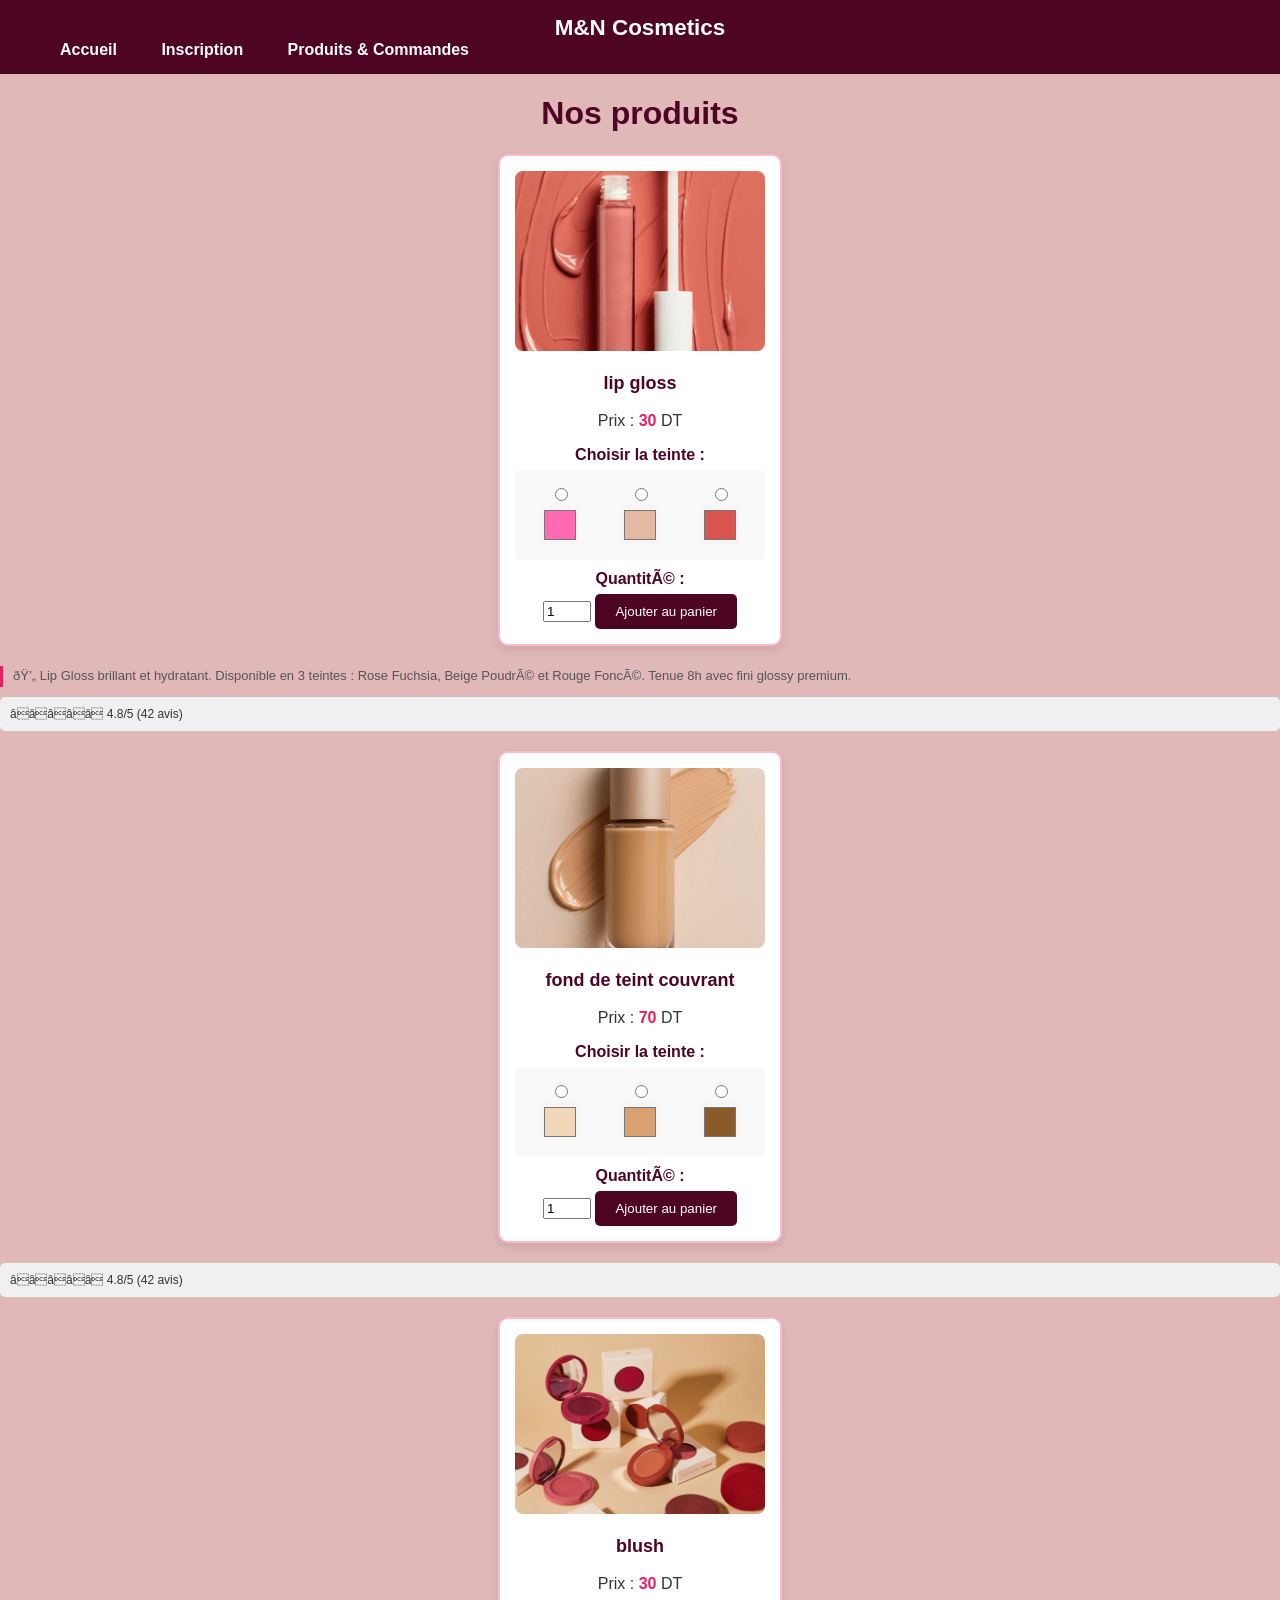
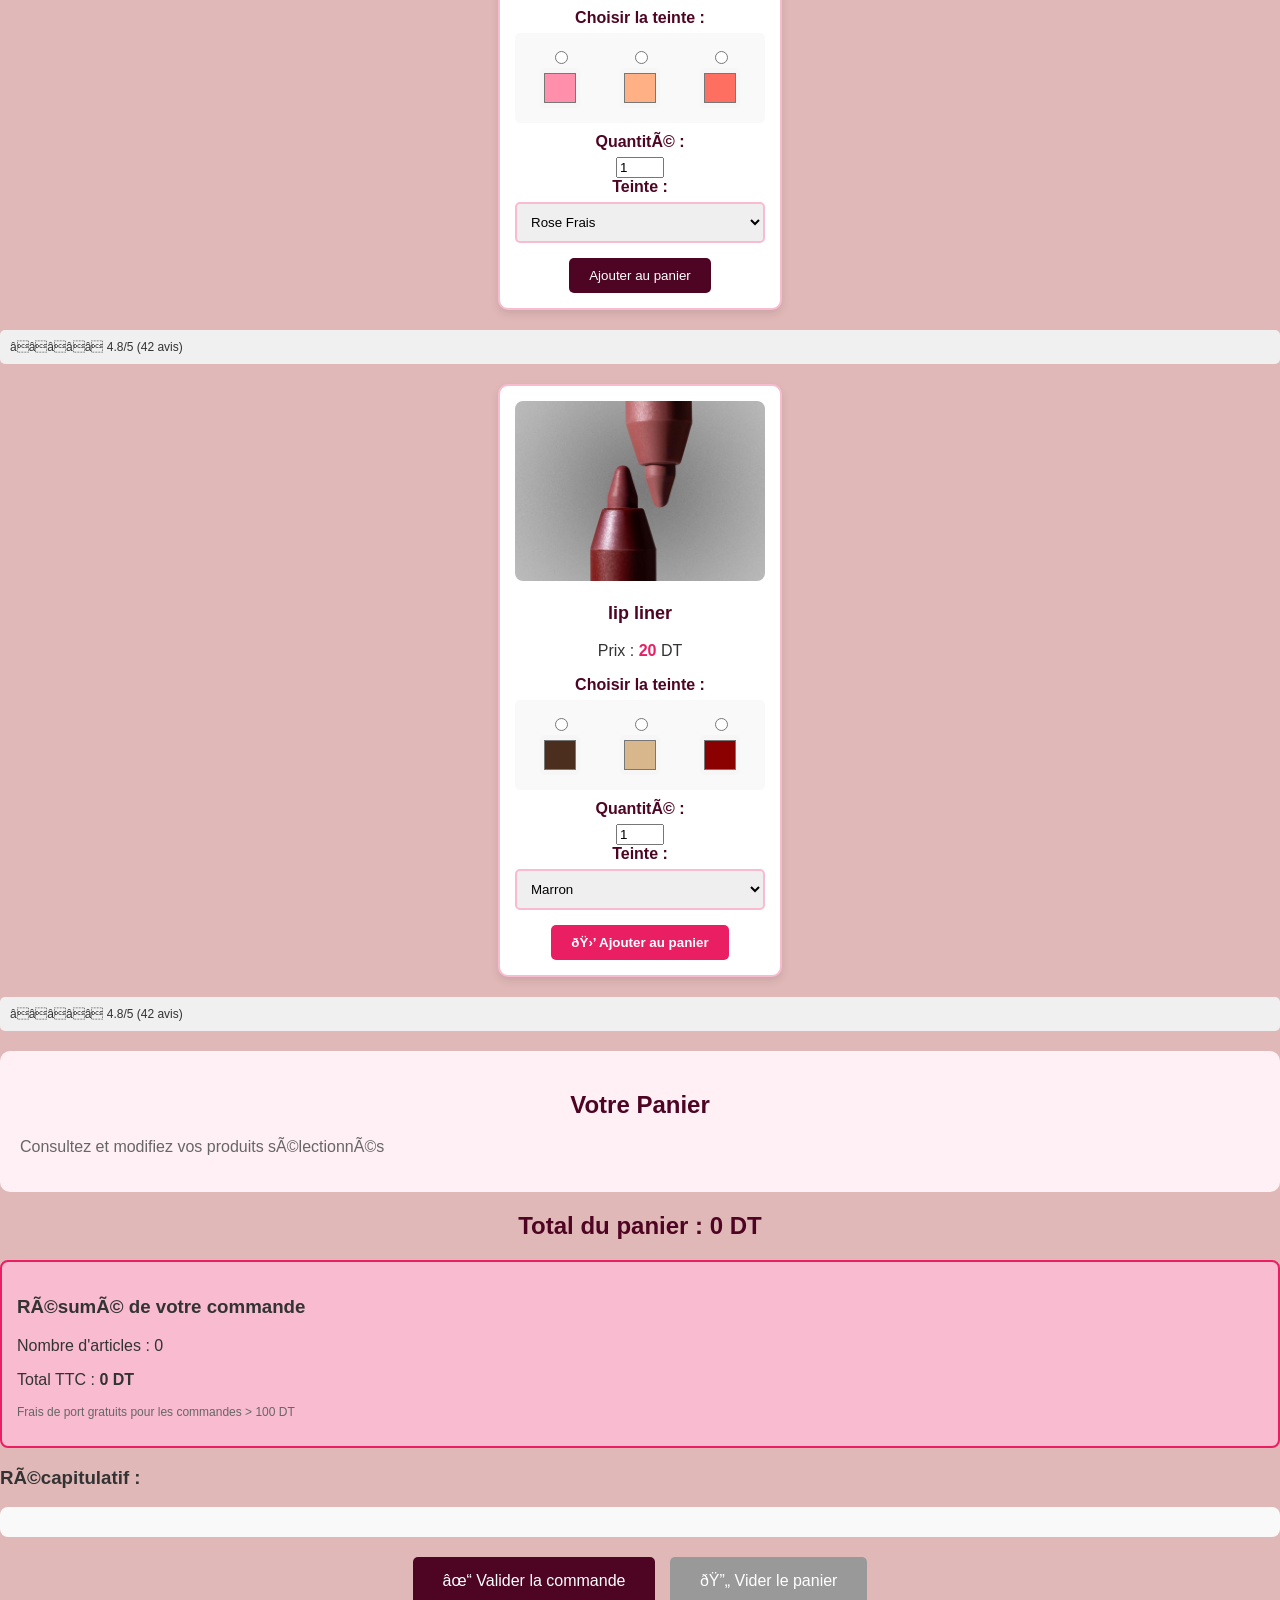
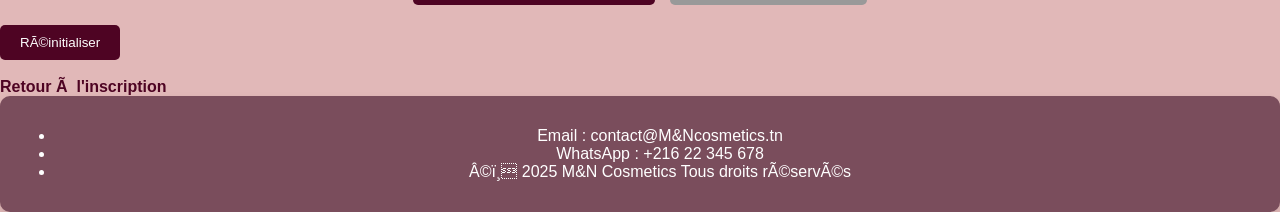
==== page2.html @ 594aba59 "feat: Ajouter Docker, CI/CD et corriger les chemins d'accès des assets - Ajouter Dockerfile et docke" ====
﻿<!DOCTYPE html>
<html lang="fr">
<head>
    <meta charset="UTF-8">
    <title>Commande</title>
    <link rel="stylesheet" href="css/page2.css">
    <script src="js/page.js"></script>
</head>
<body>

<header class="header">
    <h1 id="titrePage" onmouseover="changerCouleur('titrePage', 'purple')" onmouseout="changerCouleur('titrePage', 'black')">M&N Cosmetics</h1>

    <nav>
    <a href="page1.html" class="nav-link">Accueil</a>
    <a href="page2.html" class="nav-link"> Inscription</a>
    <a href="page3.html" class="nav-link"> Produits & Commandes</a>
</nav>
</header>

<h1>Nos produits</h1>

<!-- Produit 1 -->
<div class="produit" onmouseover="mettreFond(this, 'yellow')" onmouseout="mettreFond(this, 'white')">
    <img src="images/WhatsApp Image 2026-03-24 at 1.08.03 PM.jpeg" class="imgProduit">
    <p class="nom-produit">lip gloss</p>
    <p>Prix : <span class="prix-unitaire">30</span> DT</p>
    <label>Choisir la teinte :</label>
    <div class="choix-teintes">
        <label><input type="radio" name="teinte_gloss" class="teinte" value="#FF69B4"><input type="color" value="#FF69B4" disabled></label>
        <label><input type="radio" name="teinte_gloss" class="teinte" value="#E3B9A4"><input type="color" value="#E3B9A4" disabled></label>
        <label><input type="radio" name="teinte_gloss" class="teinte" value="#D9534F"><input type="color" value="#D9534F" disabled></label>
    </div>
    <label>QuantitÃ© :</label>
    <input type="number" class="qty" value="1" min="1" max="99" onkeydown="controleNombre(event)">
    <button onclick="ajouterAuPanier(this)">Ajouter au panier</button>
</div>
<p class="description-produit">
    ðŸ’„ Lip Gloss brillant et hydratant. Disponible en 3 teintes : Rose Fuchsia, Beige PoudrÃ© et Rouge FoncÃ©. 
    Tenue 8h avec fini glossy premium.
</p>
<div style="background-color: #f0f0f0; padding: 10px; border-radius: 5px; margin-top: 10px; font-size: 12px;">
    â­â­â­â­â­ 4.8/5 (42 avis)
</div>

<!-- Produit 2 -->
<div class="produit" onmouseover="mettreFond(this, 'yellow')" onmouseout="mettreFond(this, 'white')">
    <img src="images/WhatsApp Image 2026-03-24 at 1.08.03 PM5.jpeg" class="imgProduit">
    <p class="nom-produit">fond de teint couvrant</p>
    <p>Prix : <span class="prix-unitaire">70</span> DT</p>
    <label>Choisir la teinte :</label>
    <div class="choix-teintes">
        <label><input type="radio" name="teinte_fdt" class="teinte" value="#F3D7B9"><input type="color" value="#F3D7B9" disabled></label>
        <label><input type="radio" name="teinte_fdt" class="teinte" value="#D9A171"><input type="color" value="#D9A171" disabled></label>
        <label><input type="radio" name="teinte_fdt" class="teinte" value="#8B5A2B"><input type="color" value="#8B5A2B" disabled></label>
    </div>
    <label>QuantitÃ© :</label>
    <input type="number" class="qty" value="1" min="1" max="99" onkeydown="controleNombre(event)">
    <button onclick="ajouterAuPanier(this)">Ajouter au panier</button>
</div>
<div style="background-color: #f0f0f0; padding: 10px; border-radius: 5px; margin-top: 10px; font-size: 12px;">
    â­â­â­â­â­ 4.8/5 (42 avis)
</div>

<!-- Produit 3 -->
<div class="produit" onmouseover="mettreFond(this, 'Beige')" onmouseout="mettreFond(this, 'white')">
    <img src="images/WhatsApp Image 2026-03-24 at 12.44.00 PM (3).jpeg" class="imgProduit">
    <p class="nom-produit">blush</p>
    <p>Prix : <span class="prix-unitaire">30</span> DT</p>
    <label>Choisir la teinte :</label>
    <div class="choix-teintes">
        <label><input type="radio" name="teinte_blush" class="teinte" value="#FF8FAB"><input type="color" value="#FF8FAB" disabled></label>
        <label><input type="radio" name="teinte_blush" class="teinte" value="#FFB085"><input type="color" value="#FFB085" disabled></label>
        <label><input type="radio" name="teinte_blush" class="teinte" value="#FF6F61"><input type="color" value="#FF6F61" disabled></label>
    </div>
    <label>QuantitÃ© :</label>
    <input type="number" class="qty" value="1" min="1" max="99" onkeydown="controleNombre(event)">
    <label>Teinte :</label>
    <select class="teinte" onselect="changerTexte(this)">
        <option value="Rose Frais">Rose Frais</option>
        <option value="PÃªche">PÃªche</option>
        <option value="Corail">Corail</option>
    </select>
    <button onclick="ajouterAuPanier(this)">Ajouter au panier</button>
</div>
<div style="background-color: #f0f0f0; padding: 10px; border-radius: 5px; margin-top: 10px; font-size: 12px;">
    â­â­â­â­â­ 4.8/5 (42 avis)
</div>

<!-- Produit 4 -->
<div class="produit" onmouseover="mettreFond(this, 'Beige')" onmouseout="mettreFond(this, 'white')">
    <img src="images/WhatsApp Image 2026-03-24 at 1.08.04 PM.jpeg" class="imgProduit">
    <p class="nom-produit">lip liner</p>
    <p>Prix : <span class="prix-unitaire">20</span> DT</p>
    <label>Choisir la teinte :</label>
    <div class="choix-teintes">
        <label><input type="radio" name="teinte_liner" class="teinte" value="#4B2E1E"><input type="color" value="#4B2E1E" disabled></label>
        <label><input type="radio" name="teinte_liner" class="teinte" value="#D9B78C"><input type="color" value="#D9B78C" disabled></label>
        <label><input type="radio" name="teinte_liner" class="teinte" value="#8B0000"><input type="color" value="#8B0000" disabled></label>
    </div>
    <label>QuantitÃ© :</label>
    <input type="number" class="qty" value="1" min="1" max="99" onkeydown="controleNombre(event)">
    <label>Teinte :</label>
    <select class="teinte" onselect="changerTexte(this)">
        <option value="Marron">Marron</option>
        <option value="Beige">Beige</option>
        <option value="Rouge FoncÃ©">Rouge FoncÃ©</option>
    </select>
    <button onclick="ajouterAuPanier(this)" 
        style="background-color: #e91e63; color: white; padding: 10px 20px; 
               border: none; border-radius: 5px; cursor: pointer; font-weight: bold;
               transition: all 0.3s ease;">
    ðŸ›’ Ajouter au panier
</button>
</div>
<div style="background-color: #f0f0f0; padding: 10px; border-radius: 5px; margin-top: 10px; font-size: 12px;">
    â­â­â­â­â­ 4.8/5 (42 avis)
</div>

<!-- RÃ‰CAP PANIER -->
 <div style="background-color: #fff0f6; padding: 20px; border-radius: 10px; margin: 20px 0;">
    <h2 style="color: #4e0423;"> Votre Panier</h2>
    <p style="color: #666;">Consultez et modifiez vos produits sÃ©lectionnÃ©s</p>
</div>
<h2>Total du panier : <span id="total-general">0 DT</span></h2>
<div id="resume-panier" style="background-color: #f8bbd0; padding: 15px; border-radius: 8px; margin: 15px 0;">
    <h3>RÃ©sumÃ© de votre commande</h3>
    <p>Nombre d'articles : <span id="nombre-articles">0</span></p>
    <p>Total TTC : <strong id="total-ttc">0 DT</strong></p>
    <p style="color: #666; font-size: 12px;">Frais de port gratuits pour les commandes > 100 DT</p>
</div>

<h3>RÃ©capitulatif :</h3>
<div id="listeCommandes"></div>

<!-- Boutons -->
<div style="text-align: center; margin: 20px 0;">
    <button onclick="validerCommande()" style="background-color: #4e0423; color: white; padding: 15px 30px; font-size: 16px; border-radius: 5px; cursor: pointer; margin-right: 10px;">
        âœ“ Valider la commande
    </button>
    <button onclick="resetPanier()" style="background-color: #999; color: white; padding: 15px 30px; font-size: 16px; border-radius: 5px; cursor: pointer;">
        ðŸ”„ Vider le panier
    </button>
</div>
<button onclick="resetPanier()">RÃ©initialiser</button>

<br><br>
<a href="page2.html">Retour Ã  l'inscription</a>

<footer>
    <ul>
        <li>Email : contact@M&Ncosmetics.tn</li>
        <li>WhatsApp : +216 22 345 678</li>
        <li>Â©ï¸ 2025 M&N Cosmetics Tous droits rÃ©servÃ©s</li>
    </ul>
</footer>

</body>
</html>
---- css/page2.css ----
/* --- STYLE GLOBAL (valable pour toutes les pages) --- */

 .header {
    background-color: #4e0423;
    color: white;
    padding: 15px 30px;
}

.header h1 {
    margin: 0;
    font-size: 1.4em;
    color: #fff;
}

.header nav a {
    color: white;
    text-decoration: none;
    margin-left: 20px;
    padding: 5px 10px;
    border-radius: 4px;
}

.header nav a:hover {
    background-color: #e7b7ca;
}   


body {
    font-family: Arial, sans-serif;
    background-color: #e1b8b8; /* rose clair */
    margin: 0;
    padding: 0;
    color: #333;
}

/* Conteneur central (optionnel) */
.container {
    max-width: 900px;
    margin: 30px auto;
    background: #fff;
    padding: 25px;
    border-radius: 10px;
    box-shadow: 0 4px 8px rgba(0,0,0,0.15);
}

/* --- TITRES --- */
h1, h2 {
    text-align: center;
    color: #4e0423; /* bordeaux */
}

/* --- FORMULAIRE D’INSCRIPTION --- */

form {
    background: #fff;
    padding: 20px;
    border: 2px solid #f8bbd0;
    border-radius: 10px;
    margin-top: 20px;
}
form h2 {
    color: #4e0423;
    text-align: center;
    margin-bottom: 20px;
    border-bottom: 2px solid #e91e63;
    padding-bottom: 10px;
}

form label {
    color: #4e0423;
    font-weight: bold;
}

input[type="text"],
input[type="email"],
input[type="password"],
input[type="date"],
select {
    border: 2px solid #f8bbd0;
    border-radius: 5px;
    padding: 10px;
    margin-bottom: 15px;
    width: 100%;
}

input:focus {
    outline: none;
    border-color: #e91e63;
    box-shadow: 0 0 5px rgba(233, 30, 99, 0.3);
}
label {
    font-weight: bold;
    display: block;
    margin-bottom: 6px;
    color: #4e0423;
}

input[type="text"] {
    width: 100%;
    padding: 10px;
    border: 1px solid #f8bbd0;
    border-radius: 5px;
    margin-bottom: 15px;
    font-size: 14px;
}

button {
    padding: 10px 20px;
    background-color: #4e0423;
    color: white;
    border: none;
    border-radius: 5px;
    cursor: pointer;
}

button:hover {
    background-color: #7c0654;
}

/* --- LIEN ENTRE PAGES --- */

a {
    color: #4e0423;
    font-weight: bold;
    text-decoration: none;
}

a:hover {
    text-decoration: underline;
}

/* --- PAGE COMMANDE (produits) --- */

.produit {
    width: 250px;
    background: #fff;
    border: 2px solid #f8bbd0;
    padding: 15px;
    border-radius: 10px;
    margin: 20px auto;
    text-align: center;
    box-shadow: 0 4px 8px rgba(0,0,0,0.1);
}

.imgProduit {
    width: 100%;
    height: 180px;
    object-fit: cover; /* coupe l’image proprement */
    border-radius: 8px;
}

/* --- TOTAL PANIER --- */
#total {
    color: #4e0423;
    font-weight: bold;
}

/* --- FOOTER OPTIONNEL --- */

footer {
  background-color: #7a4d5c;   /* rose glamour */
  color: white;
  text-align: center;
  padding: 15px;
  border-radius: 10px;         /* coins arrondis comme les autres sections */
  box-shadow: 0 4px 8px rgba(0,0,0,0.1); /* petite ombre */

}

footer p {
  margin: 5px 0;               /* espace entre les lignes */
  font-size: 16px;
}

.choix-teintes {
    display: flex;
    justify-content: center;
    gap: 10px;
    margin-bottom: 10px;
}

.choix-teintes input[type="color"] {
    width: 40px;
    height: 40px;
    border-radius: 5px;
    border: none;
    cursor: default;
}


.produit {
    transition: all 0.3s ease;
}

.produit:hover {
    transform: translateY(-5px);
    box-shadow: 0 8px 16px rgba(0, 0, 0, 0.2);
}

.description-produit {
    font-size: 13px;
    color: #555;
    line-height: 1.6;
    margin: 10px 0;
    border-left: 3px solid #e91e63;
    padding-left: 10px;
}

.nom-produit {
    font-size: 18px;
    font-weight: bold;
    color: #4e0423;
}

.prix-unitaire {
    color: #e91e63;
    font-weight: bold;
    font-size: 16px;
}
button:hover {
    opacity: 0.9;
    transform: scale(1.05);
}

button:active {
    transform: scale(0.98);
}

.choix-teintes {
    background-color: #f9f9f9;
    padding: 10px;
    border-radius: 5px;
}

.choix-teintes label {
    display: inline-block;
    margin: 5px;
    cursor: pointer;
}

#resume-panier {
    border: 2px solid #e91e63;
    transition: all 0.3s ease;
}

#resume-panier:hover {
    box-shadow: 0 4px 8px rgba(233, 30, 99, 0.3);
    transform: translateY(-2px);
}

#listeCommandes {
    background-color: #f9f9f9;
    padding: 15px;
    border-radius: 8px;
    margin: 15px 0;
}

#listeCommandes p {
    background-color: white;
    padding: 10px;
    border-left: 4px solid #e91e63;
    margin: 10px 0;
    border-radius: 4px;

}
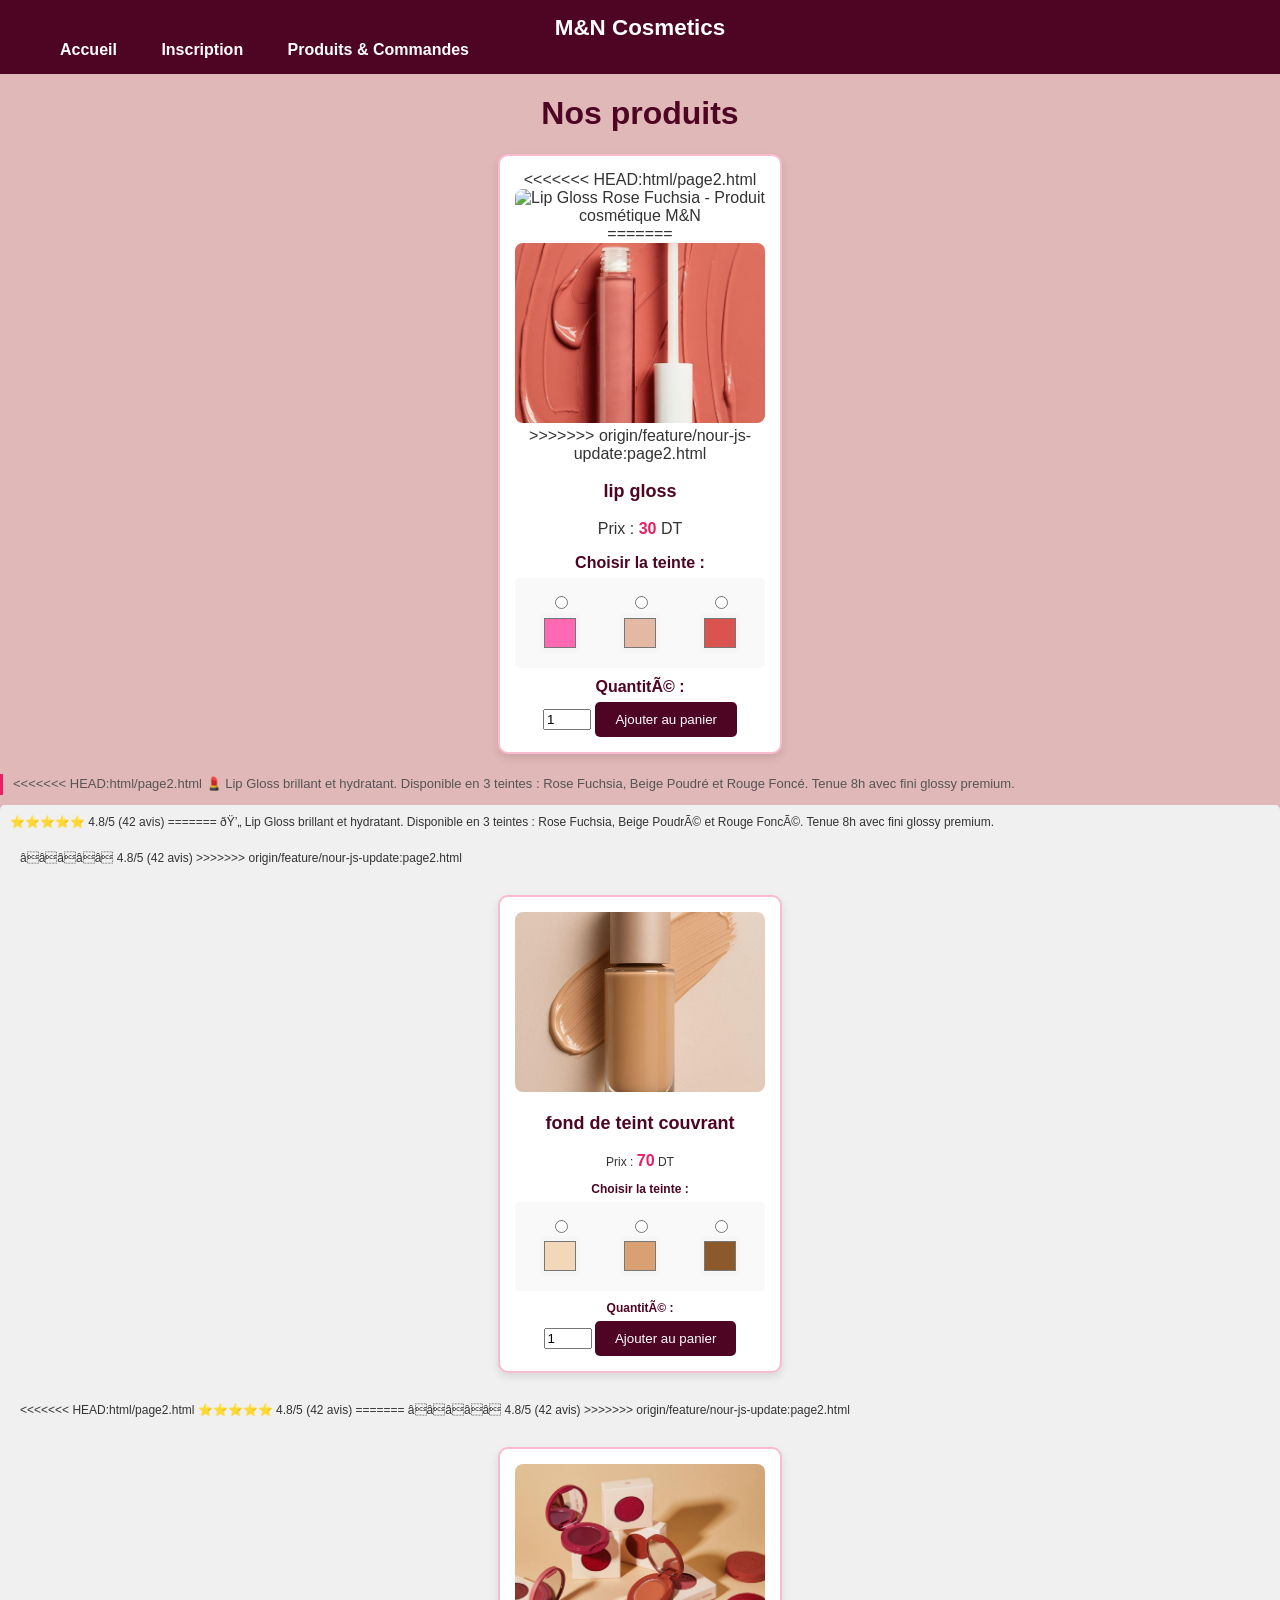
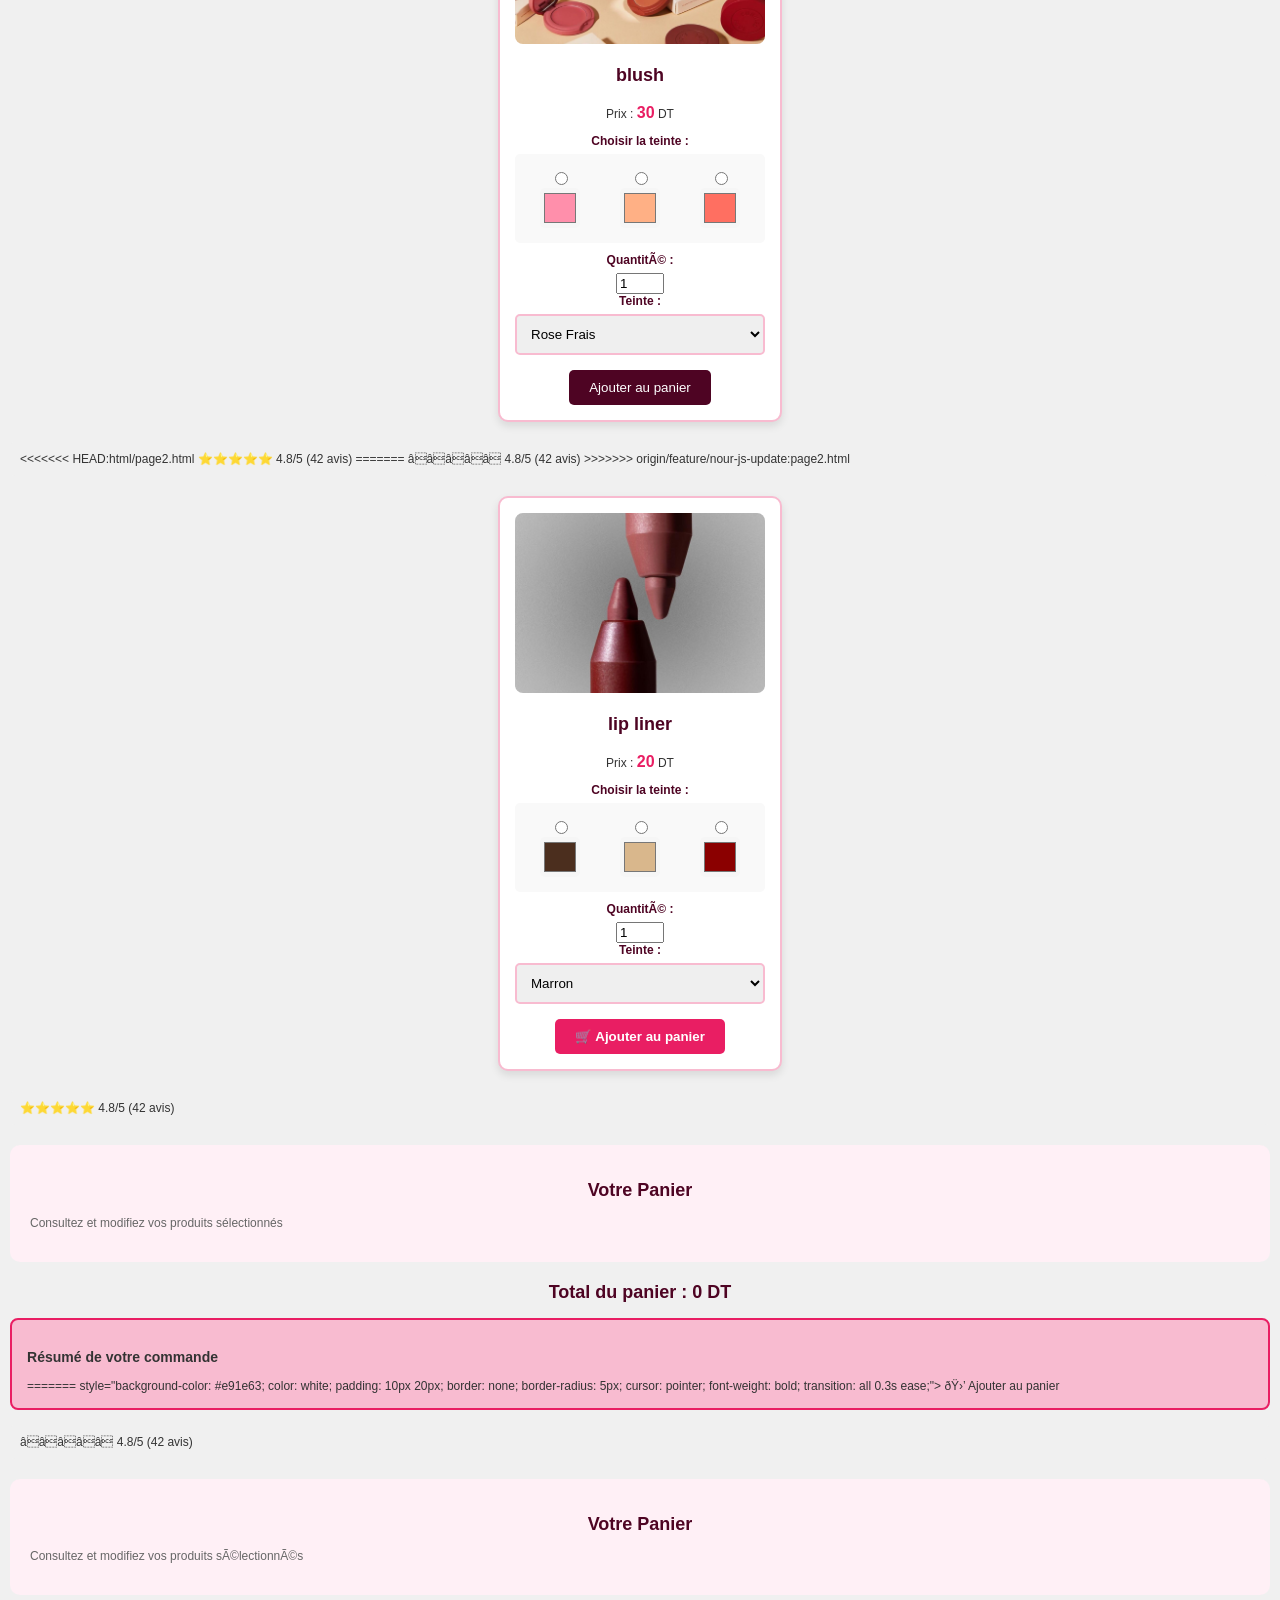
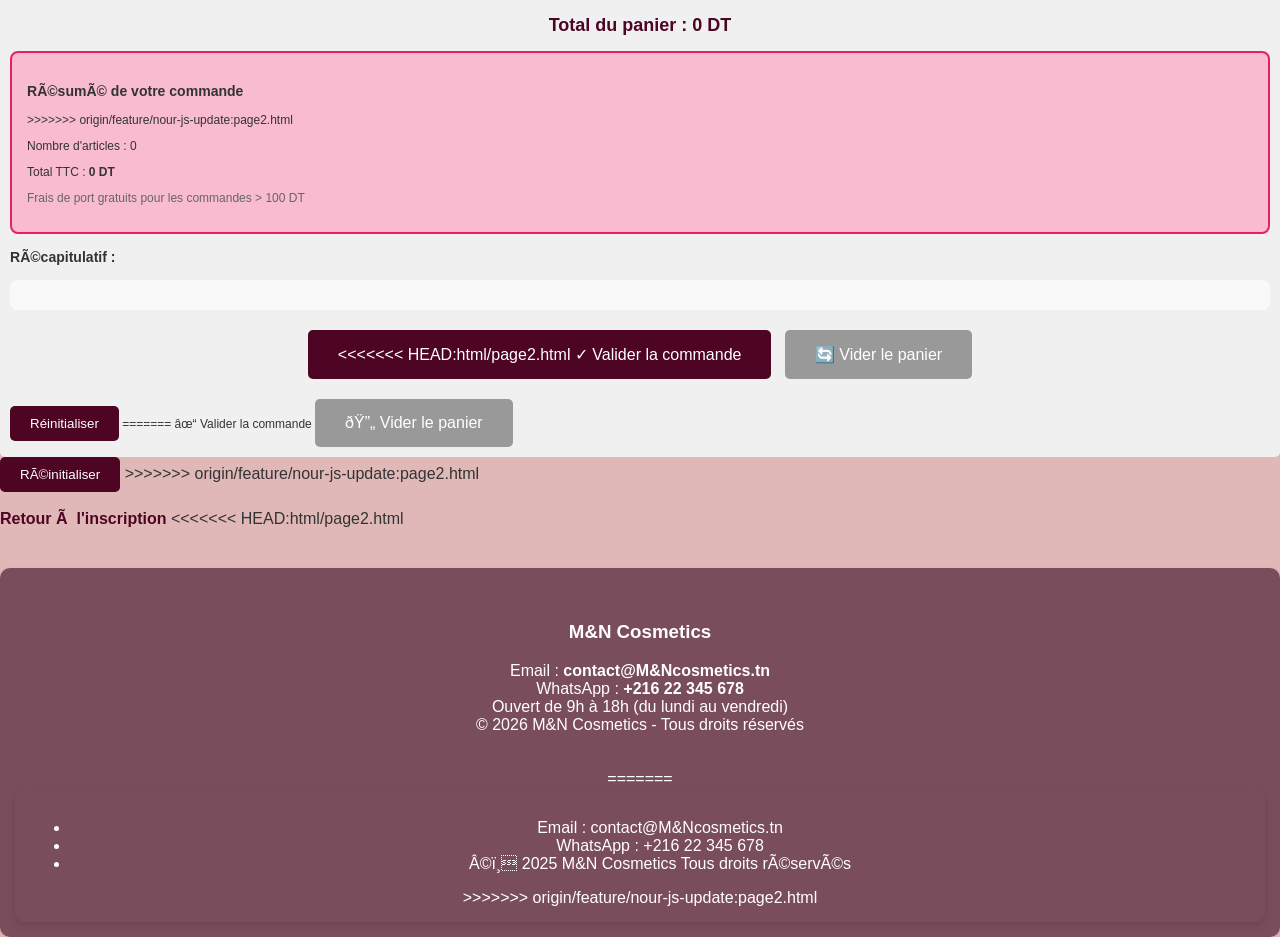
==== commit 2f7aa003: "merge: Résoudre conflits - prendre version feature/nour-js-update (Docker + CI/CD)" ====
--- a/page2.html
+++ b/page2.html
@@ -22,7 +22,13 @@
 
 <!-- Produit 1 -->
 <div class="produit" onmouseover="mettreFond(this, 'yellow')" onmouseout="mettreFond(this, 'white')">
+<<<<<<< HEAD:html/page2.html
+    <img src="../images/produit.jpeg" 
+     alt="Lip Gloss Rose Fuchsia - Produit cosmétique M&N"
+     style="width: 200px;" class="imgProduit">
+=======
     <img src="images/WhatsApp Image 2026-03-24 at 1.08.03 PM.jpeg" class="imgProduit">
+>>>>>>> origin/feature/nour-js-update:page2.html
     <p class="nom-produit">lip gloss</p>
     <p>Prix : <span class="prix-unitaire">30</span> DT</p>
     <label>Choisir la teinte :</label>
@@ -36,11 +42,19 @@
     <button onclick="ajouterAuPanier(this)">Ajouter au panier</button>
 </div>
 <p class="description-produit">
+<<<<<<< HEAD:html/page2.html
+    💄 Lip Gloss brillant et hydratant. Disponible en 3 teintes : Rose Fuchsia, Beige Poudré et Rouge Foncé. 
+    Tenue 8h avec fini glossy premium.
+</p>
+<div style="background-color: #f0f0f0; padding: 10px; border-radius: 5px; margin-top: 10px; font-size: 12px;">
+    ⭐⭐⭐⭐⭐ 4.8/5 (42 avis)
+=======
     ðŸ’„ Lip Gloss brillant et hydratant. Disponible en 3 teintes : Rose Fuchsia, Beige PoudrÃ© et Rouge FoncÃ©. 
     Tenue 8h avec fini glossy premium.
 </p>
 <div style="background-color: #f0f0f0; padding: 10px; border-radius: 5px; margin-top: 10px; font-size: 12px;">
     â­â­â­â­â­ 4.8/5 (42 avis)
+>>>>>>> origin/feature/nour-js-update:page2.html
 </div>
 
 <!-- Produit 2 -->
@@ -59,7 +73,11 @@
     <button onclick="ajouterAuPanier(this)">Ajouter au panier</button>
 </div>
 <div style="background-color: #f0f0f0; padding: 10px; border-radius: 5px; margin-top: 10px; font-size: 12px;">
-    â­â­â­â­â­ 4.8/5 (42 avis)
+<<<<<<< HEAD:html/page2.html
+    ⭐⭐⭐⭐⭐ 4.8/5 (42 avis)
+=======
+    â­â­â­â­â­ 4.8/5 (42 avis)
+>>>>>>> origin/feature/nour-js-update:page2.html
 </div>
 
 <!-- Produit 3 -->
@@ -84,7 +102,11 @@
     <button onclick="ajouterAuPanier(this)">Ajouter au panier</button>
 </div>
 <div style="background-color: #f0f0f0; padding: 10px; border-radius: 5px; margin-top: 10px; font-size: 12px;">
-    â­â­â­â­â­ 4.8/5 (42 avis)
+<<<<<<< HEAD:html/page2.html
+    ⭐⭐⭐⭐⭐ 4.8/5 (42 avis)
+=======
+    â­â­â­â­â­ 4.8/5 (42 avis)
+>>>>>>> origin/feature/nour-js-update:page2.html
 </div>
 
 <!-- Produit 4 -->
@@ -107,6 +129,27 @@
         <option value="Rouge FoncÃ©">Rouge FoncÃ©</option>
     </select>
     <button onclick="ajouterAuPanier(this)" 
+<<<<<<< HEAD:html/page2.html
+        title="Ajouter ce produit au panier" 
+        style="background-color: #e91e63; color: white; padding: 10px 20px; 
+               border: none; border-radius: 5px; cursor: pointer; font-weight: bold;
+               transition: all 0.3s ease;">
+    🛒 Ajouter au panier
+</button>
+</div>
+<div style="background-color: #f0f0f0; padding: 10px; border-radius: 5px; margin-top: 10px; font-size: 12px;">
+    ⭐⭐⭐⭐⭐ 4.8/5 (42 avis)
+</div>
+
+<!-- RÉCAP PANIER -->
+ <div style="background-color: #fff0f6; padding: 20px; border-radius: 10px; margin: 20px 0;">
+    <h2 style="color: #4e0423;"> Votre Panier</h2>
+    <p style="color: #666;">Consultez et modifiez vos produits sélectionnés</p>
+</div>
+<h2>Total du panier : <span id="total-general">0 DT</span></h2>
+<div id="resume-panier" style="background-color: #f8bbd0; padding: 15px; border-radius: 8px; margin: 15px 0;">
+    <h3>Résumé de votre commande</h3>
+=======
         style="background-color: #e91e63; color: white; padding: 10px 20px; 
                border: none; border-radius: 5px; cursor: pointer; font-weight: bold;
                transition: all 0.3s ease;">
@@ -125,6 +168,7 @@
 <h2>Total du panier : <span id="total-general">0 DT</span></h2>
 <div id="resume-panier" style="background-color: #f8bbd0; padding: 15px; border-radius: 8px; margin: 15px 0;">
     <h3>RÃ©sumÃ© de votre commande</h3>
+>>>>>>> origin/feature/nour-js-update:page2.html
     <p>Nombre d'articles : <span id="nombre-articles">0</span></p>
     <p>Total TTC : <strong id="total-ttc">0 DT</strong></p>
     <p style="color: #666; font-size: 12px;">Frais de port gratuits pour les commandes > 100 DT</p>
@@ -136,6 +180,15 @@
 <!-- Boutons -->
 <div style="text-align: center; margin: 20px 0;">
     <button onclick="validerCommande()" style="background-color: #4e0423; color: white; padding: 15px 30px; font-size: 16px; border-radius: 5px; cursor: pointer; margin-right: 10px;">
+<<<<<<< HEAD:html/page2.html
+        ✓ Valider la commande
+    </button>
+    <button onclick="resetPanier()" style="background-color: #999; color: white; padding: 15px 30px; font-size: 16px; border-radius: 5px; cursor: pointer;">
+        🔄 Vider le panier
+    </button>
+</div>
+<button onclick="resetPanier()">Réinitialiser</button>
+=======
         âœ“ Valider la commande
     </button>
     <button onclick="resetPanier()" style="background-color: #999; color: white; padding: 15px 30px; font-size: 16px; border-radius: 5px; cursor: pointer;">
@@ -143,16 +196,30 @@
     </button>
 </div>
 <button onclick="resetPanier()">RÃ©initialiser</button>
+>>>>>>> origin/feature/nour-js-update:page2.html
 
 <br><br>
 <a href="page2.html">Retour Ã  l'inscription</a>
 
+<<<<<<< HEAD:html/page2.html
+<footer style="margin-top: 40px;">
+    <div style="background-color: #7a4d5c; color: white; padding: 20px; border-radius: 10px; text-align: center;">
+        <h3>M&N Cosmetics</h3>
+        <ul style="list-style: none; padding: 0;">
+            <li> Email : <strong>contact@M&Ncosmetics.tn</strong></li>
+            <li> WhatsApp : <strong>+216 22 345 678</strong></li>
+            <li> Ouvert de 9h à 18h (du lundi au vendredi)</li>
+            <li>© 2026 M&N Cosmetics - Tous droits réservés</li>
+        </ul>
+    </div>
+=======
 <footer>
     <ul>
         <li>Email : contact@M&Ncosmetics.tn</li>
         <li>WhatsApp : +216 22 345 678</li>
         <li>Â©ï¸ 2025 M&N Cosmetics Tous droits rÃ©servÃ©s</li>
     </ul>
+>>>>>>> origin/feature/nour-js-update:page2.html
 </footer>
 
 </body>
